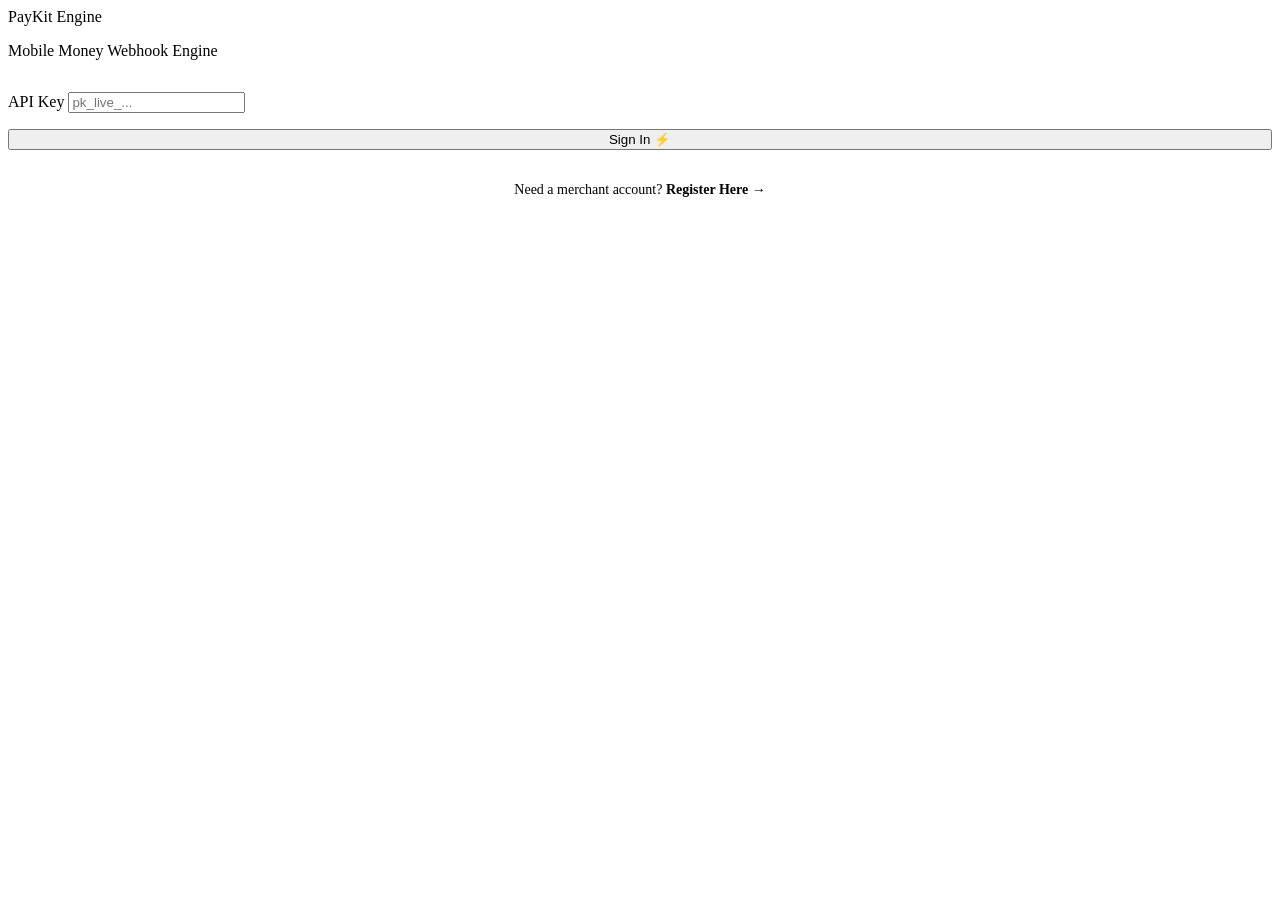
==== web/merchant/index.html @ afe4b887 "feat: implement merchant and admin web portals with real-time dashboard analytics and quota manageme" ====
<!DOCTYPE html>
<html lang="en">
<head>
  <meta charset="UTF-8">
  <meta name="viewport" content="width=device-width, initial-scale=1.0">
  <title>Login — PayKit Portal</title>
  <link rel="stylesheet" href="/portal/paykit.css">
</head>
<body class="login-container">

  <div class="card login-card">
    <div class="card-header" style="justify-content: center; flex-direction: column; gap: 0.5rem; margin-bottom: 2rem;">
      <div class="brand" style="margin-bottom: 0;">
        <div class="brand-dot"></div>
        PayKit Engine
      </div>
      <p class="subtitle">Mobile Money Webhook Engine</p>
    </div>

    <form id="login-form" onsubmit="handleLogin(event)">
      <div class="form-group">
        <label for="api-key">API Key</label>
        <input type="password" id="api-key" placeholder="pk_live_..." required autocomplete="off">
      </div>

      <button type="submit" class="btn btn-primary" style="width: 100%; margin-top: 1rem;">
        Sign In ⚡
      </button>
    </form>

    <div style="margin-top: 2rem; text-align: center; font-size: 0.875rem; color: var(--text-muted);">
      Need a merchant account? <a href="/portal/register.html" style="color: var(--accent-cyan); text-decoration: none; font-weight: 600;">Register Here &rarr;</a>
    </div>
  </div>

  <script src="/portal/api.js"></script>
  <script src="/portal/auth.js"></script>
  <script>
    async function handleLogin(e) {
      e.preventDefault();
      const apiKey = document.getElementById('api-key').value.trim();
      if (!apiKey) return;

      try {
        const btn = document.querySelector('button[type="submit"]');
        btn.disabled = true;
        btn.textContent = 'Authenticating... 🔑';
        
        await API.login(apiKey);
        Auth.showToast('Login successful!');
        setTimeout(() => {
          window.location.href = '/portal/dashboard.html';
        }, 800);
      } catch (err) {
        Auth.showToast(err.message || 'Invalid API Key', 'error');
        const btn = document.querySelector('button[type="submit"]');
        btn.disabled = false;
        btn.textContent = 'Sign In ⚡';
      }
    }
  </script>
</body>
</html>
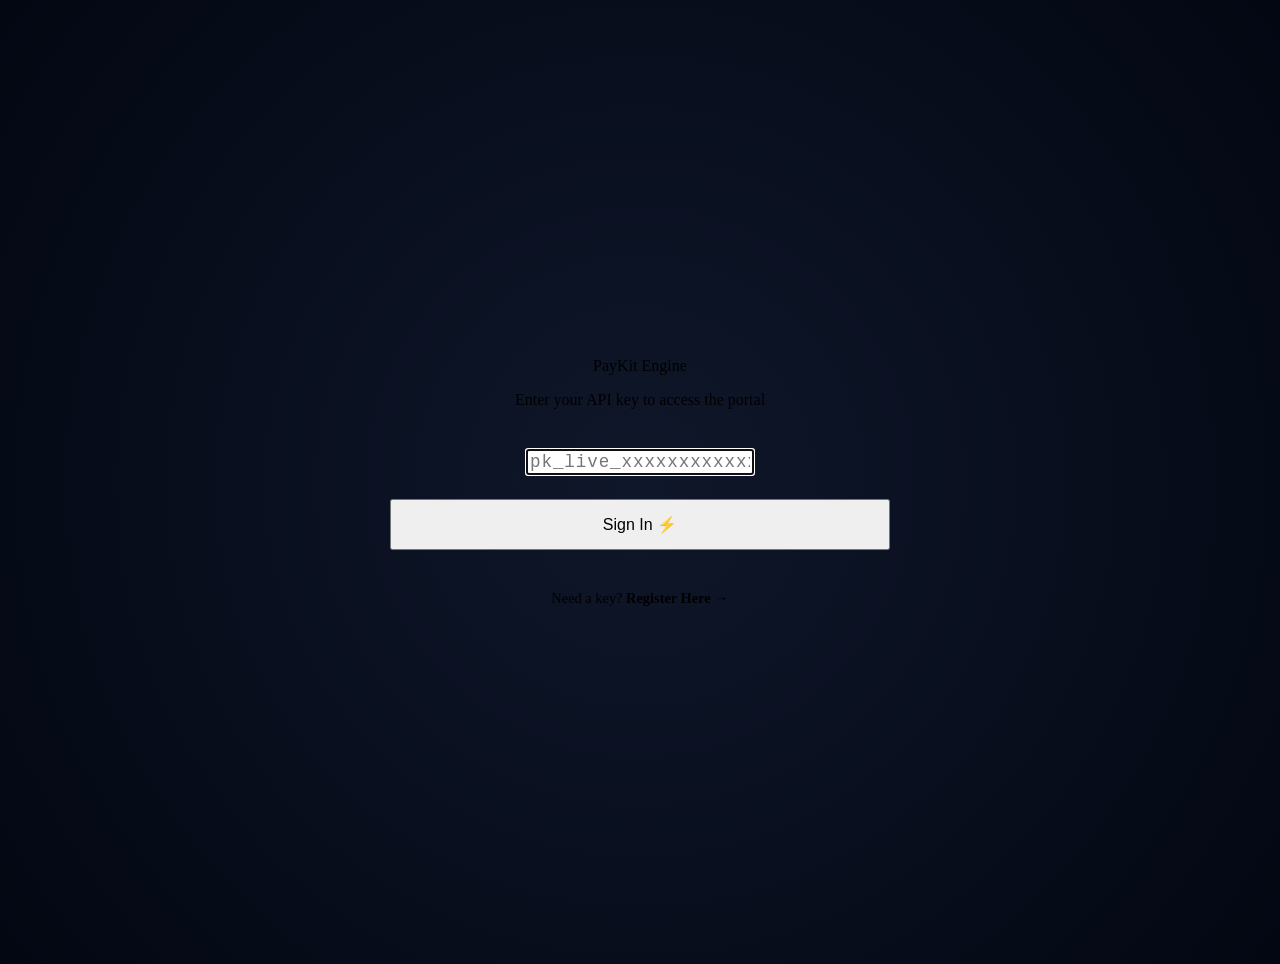
==== commit c3c4c221: "updated the ui..." ====
--- a/web/merchant/index.html
+++ b/web/merchant/index.html
@@ -3,33 +3,74 @@
 <head>
   <meta charset="UTF-8">
   <meta name="viewport" content="width=device-width, initial-scale=1.0">
-  <title>Login — PayKit Portal</title>
+  <title>Sign In — PayKit Engine</title>
   <link rel="stylesheet" href="/portal/paykit.css">
+  <style>
+    .login-body {
+      display: flex;
+      align-items: center;
+      justify-content: center;
+      min-height: 100vh;
+      background: radial-gradient(circle at center, #0f172a 0%, #030712 100%);
+      padding: 1.5rem;
+    }
+    .login-card {
+      width: 500px;
+      max-width: 100%;
+      text-align: center;
+      animation: fadeIn 0.4s ease-out;
+    }
+    @keyframes fadeIn {
+      from { opacity: 0; transform: translateY(15px); }
+      to { opacity: 1; transform: translateY(0); }
+    }
+    .monospace-input {
+      font-family: 'Fira Code', monospace !important;
+      font-size: 1.1rem !important;
+      text-align: center;
+      letter-spacing: 0.05em;
+    }
+    .inline-error {
+      color: var(--accent-rose);
+      font-size: 0.9rem;
+      margin-top: 1rem;
+      display: none;
+      line-height: 1.4;
+      background: rgba(244, 63, 94, 0.05);
+      border: 1px solid rgba(244, 63, 94, 0.15);
+      padding: 0.75rem 1rem;
+      border-radius: 8px;
+      text-align: left;
+    }
+  </style>
 </head>
-<body class="login-container">
+<body class="login-body">
 
   <div class="card login-card">
-    <div class="card-header" style="justify-content: center; flex-direction: column; gap: 0.5rem; margin-bottom: 2rem;">
+    <div class="card-header" style="justify-content: center; flex-direction: column; gap: 0.5rem; margin-bottom: 2.5rem;">
       <div class="brand" style="margin-bottom: 0;">
         <div class="brand-dot"></div>
         PayKit Engine
       </div>
-      <p class="subtitle">Mobile Money Webhook Engine</p>
+      <p class="subtitle">Enter your API key to access the portal</p>
     </div>
 
     <form id="login-form" onsubmit="handleLogin(event)">
-      <div class="form-group">
-        <label for="api-key">API Key</label>
-        <input type="password" id="api-key" placeholder="pk_live_..." required autocomplete="off">
+      <div class="form-group" style="margin-bottom: 1.5rem;">
+        <input type="text" id="api-key" class="monospace-input" placeholder="pk_live_xxxxxxxxxxxxxxxx" required autocomplete="off" autofocus>
       </div>
 
-      <button type="submit" class="btn btn-primary" style="width: 100%; margin-top: 1rem;">
+      <button type="submit" class="btn btn-primary" style="width: 100%; font-size: 1rem; padding: 0.85rem;">
         Sign In ⚡
       </button>
+
+      <div id="error-message" class="inline-error">
+        ⚠️ Invalid API key. Check your key and try again.
+      </div>
     </form>
 
-    <div style="margin-top: 2rem; text-align: center; font-size: 0.875rem; color: var(--text-muted);">
-      Need a merchant account? <a href="/portal/register.html" style="color: var(--accent-cyan); text-decoration: none; font-weight: 600;">Register Here &rarr;</a>
+    <div style="margin-top: 2.5rem; text-align: center; font-size: 0.9rem; color: var(--text-muted);">
+      Need a key? <a href="/portal/register.html" style="color: var(--accent-cyan); text-decoration: none; font-weight: 600;">Register Here &rarr;</a>
     </div>
   </div>
 
@@ -39,23 +80,31 @@
     async function handleLogin(e) {
       e.preventDefault();
       const apiKey = document.getElementById('api-key').value.trim();
+      const errorDiv = document.getElementById('error-message');
+      
+      // Reset errors
+      errorDiv.style.display = 'none';
+
       if (!apiKey) return;
 
       try {
         const btn = document.querySelector('button[type="submit"]');
         btn.disabled = true;
-        btn.textContent = 'Authenticating... 🔑';
+        btn.textContent = 'Authenticating Key... 🔑';
         
         await API.login(apiKey);
-        Auth.showToast('Login successful!');
+        Auth.showToast('Authentication Successful!');
         setTimeout(() => {
           window.location.href = '/portal/dashboard.html';
         }, 800);
       } catch (err) {
-        Auth.showToast(err.message || 'Invalid API Key', 'error');
         const btn = document.querySelector('button[type="submit"]');
         btn.disabled = false;
         btn.textContent = 'Sign In ⚡';
+        
+        // Show inline error exactly as requested
+        errorDiv.textContent = '⚠️ Invalid API key. Check your key and try again.';
+        errorDiv.style.display = 'block';
       }
     }
   </script>
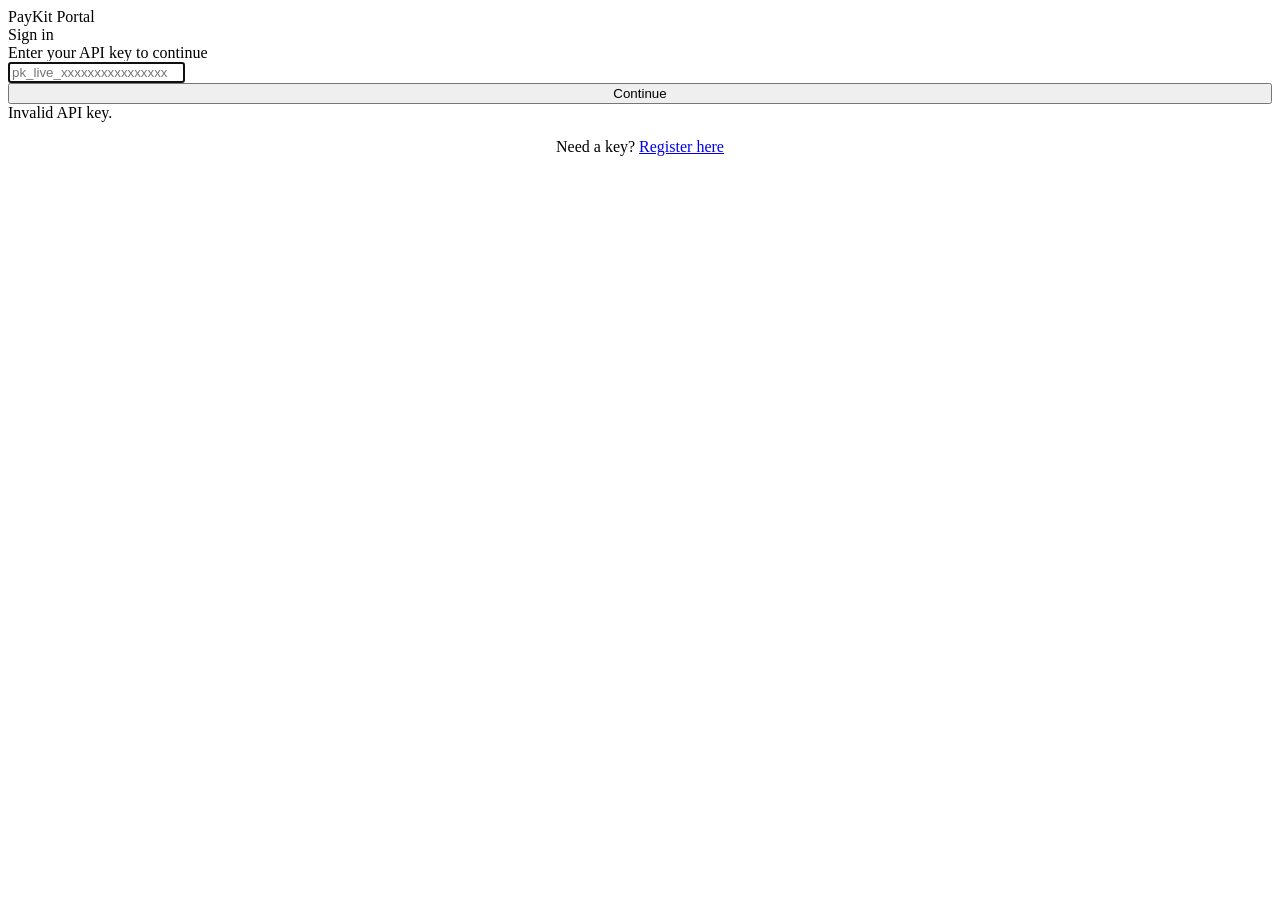
==== commit 7d6cb4bd: "Refactor merchant portal HTML pages for improved styling and consistency - Updated titles and subtit" ====
--- a/web/merchant/index.html
+++ b/web/merchant/index.html
@@ -3,74 +3,38 @@
 <head>
   <meta charset="UTF-8">
   <meta name="viewport" content="width=device-width, initial-scale=1.0">
-  <title>Sign In — PayKit Engine</title>
+  <title>Sign in — PayKit</title>
   <link rel="stylesheet" href="/portal/paykit.css">
-  <style>
-    .login-body {
-      display: flex;
-      align-items: center;
-      justify-content: center;
-      min-height: 100vh;
-      background: radial-gradient(circle at center, #0f172a 0%, #030712 100%);
-      padding: 1.5rem;
-    }
-    .login-card {
-      width: 500px;
-      max-width: 100%;
-      text-align: center;
-      animation: fadeIn 0.4s ease-out;
-    }
-    @keyframes fadeIn {
-      from { opacity: 0; transform: translateY(15px); }
-      to { opacity: 1; transform: translateY(0); }
-    }
-    .monospace-input {
-      font-family: 'Fira Code', monospace !important;
-      font-size: 1.1rem !important;
-      text-align: center;
-      letter-spacing: 0.05em;
-    }
-    .inline-error {
-      color: var(--accent-rose);
-      font-size: 0.9rem;
-      margin-top: 1rem;
-      display: none;
-      line-height: 1.4;
-      background: rgba(244, 63, 94, 0.05);
-      border: 1px solid rgba(244, 63, 94, 0.15);
-      padding: 0.75rem 1rem;
-      border-radius: 8px;
-      text-align: left;
-    }
-  </style>
 </head>
-<body class="login-body">
-
-  <div class="card login-card">
-    <div class="card-header" style="justify-content: center; flex-direction: column; gap: 0.5rem; margin-bottom: 2.5rem;">
-      <div class="brand" style="margin-bottom: 0;">
-        <div class="brand-dot"></div>
-        PayKit Engine
-      </div>
-      <p class="subtitle">Enter your API key to access the portal</p>
-    </div>
-
-    <form id="login-form" onsubmit="handleLogin(event)">
-      <div class="form-group" style="margin-bottom: 1.5rem;">
-        <input type="text" id="api-key" class="monospace-input" placeholder="pk_live_xxxxxxxxxxxxxxxx" required autocomplete="off" autofocus>
+<body>
+  <div class="auth-shell">
+    <div class="card auth-card">
+      <div class="card-header">
+        <div class="brand">
+          <div class="brand-dot"></div>
+          PayKit Portal
+        </div>
+        <div class="page-header" style="display:block; margin-bottom:0;">
+          <div class="page-title">Sign in</div>
+          <div class="page-subtitle">Enter your API key to continue</div>
+        </div>
       </div>
 
-      <button type="submit" class="btn btn-primary" style="width: 100%; font-size: 1rem; padding: 0.85rem;">
-        Sign In ⚡
-      </button>
+      <form id="login-form" onsubmit="handleLogin(event)">
+        <div class="form-group">
+          <input type="text" id="api-key" class="mono" placeholder="pk_live_xxxxxxxxxxxxxxxx" required autocomplete="off" autofocus>
+        </div>
 
-      <div id="error-message" class="inline-error">
-        ⚠️ Invalid API key. Check your key and try again.
+        <button type="submit" class="btn btn-primary" style="width:100%;">
+          Continue
+        </button>
+
+        <div id="error-message" class="inline-error">Invalid API key.</div>
+      </form>
+
+      <div class="page-subtitle" style="margin-top:16px; text-align:center;">
+        Need a key? <a href="/portal/register.html">Register here</a>
       </div>
-    </form>
-
-    <div style="margin-top: 2.5rem; text-align: center; font-size: 0.9rem; color: var(--text-muted);">
-      Need a key? <a href="/portal/register.html" style="color: var(--accent-cyan); text-decoration: none; font-weight: 600;">Register Here &rarr;</a>
     </div>
   </div>
 
@@ -90,20 +54,18 @@
       try {
         const btn = document.querySelector('button[type="submit"]');
         btn.disabled = true;
-        btn.textContent = 'Authenticating Key... 🔑';
-        
+        btn.textContent = 'Checking key...';
+
         await API.login(apiKey);
-        Auth.showToast('Authentication Successful!');
         setTimeout(() => {
           window.location.href = '/portal/dashboard.html';
-        }, 800);
+        }, 200);
       } catch (err) {
         const btn = document.querySelector('button[type="submit"]');
         btn.disabled = false;
-        btn.textContent = 'Sign In ⚡';
-        
-        // Show inline error exactly as requested
-        errorDiv.textContent = '⚠️ Invalid API key. Check your key and try again.';
+        btn.textContent = 'Continue';
+
+        errorDiv.textContent = 'Invalid API key.';
         errorDiv.style.display = 'block';
       }
     }
